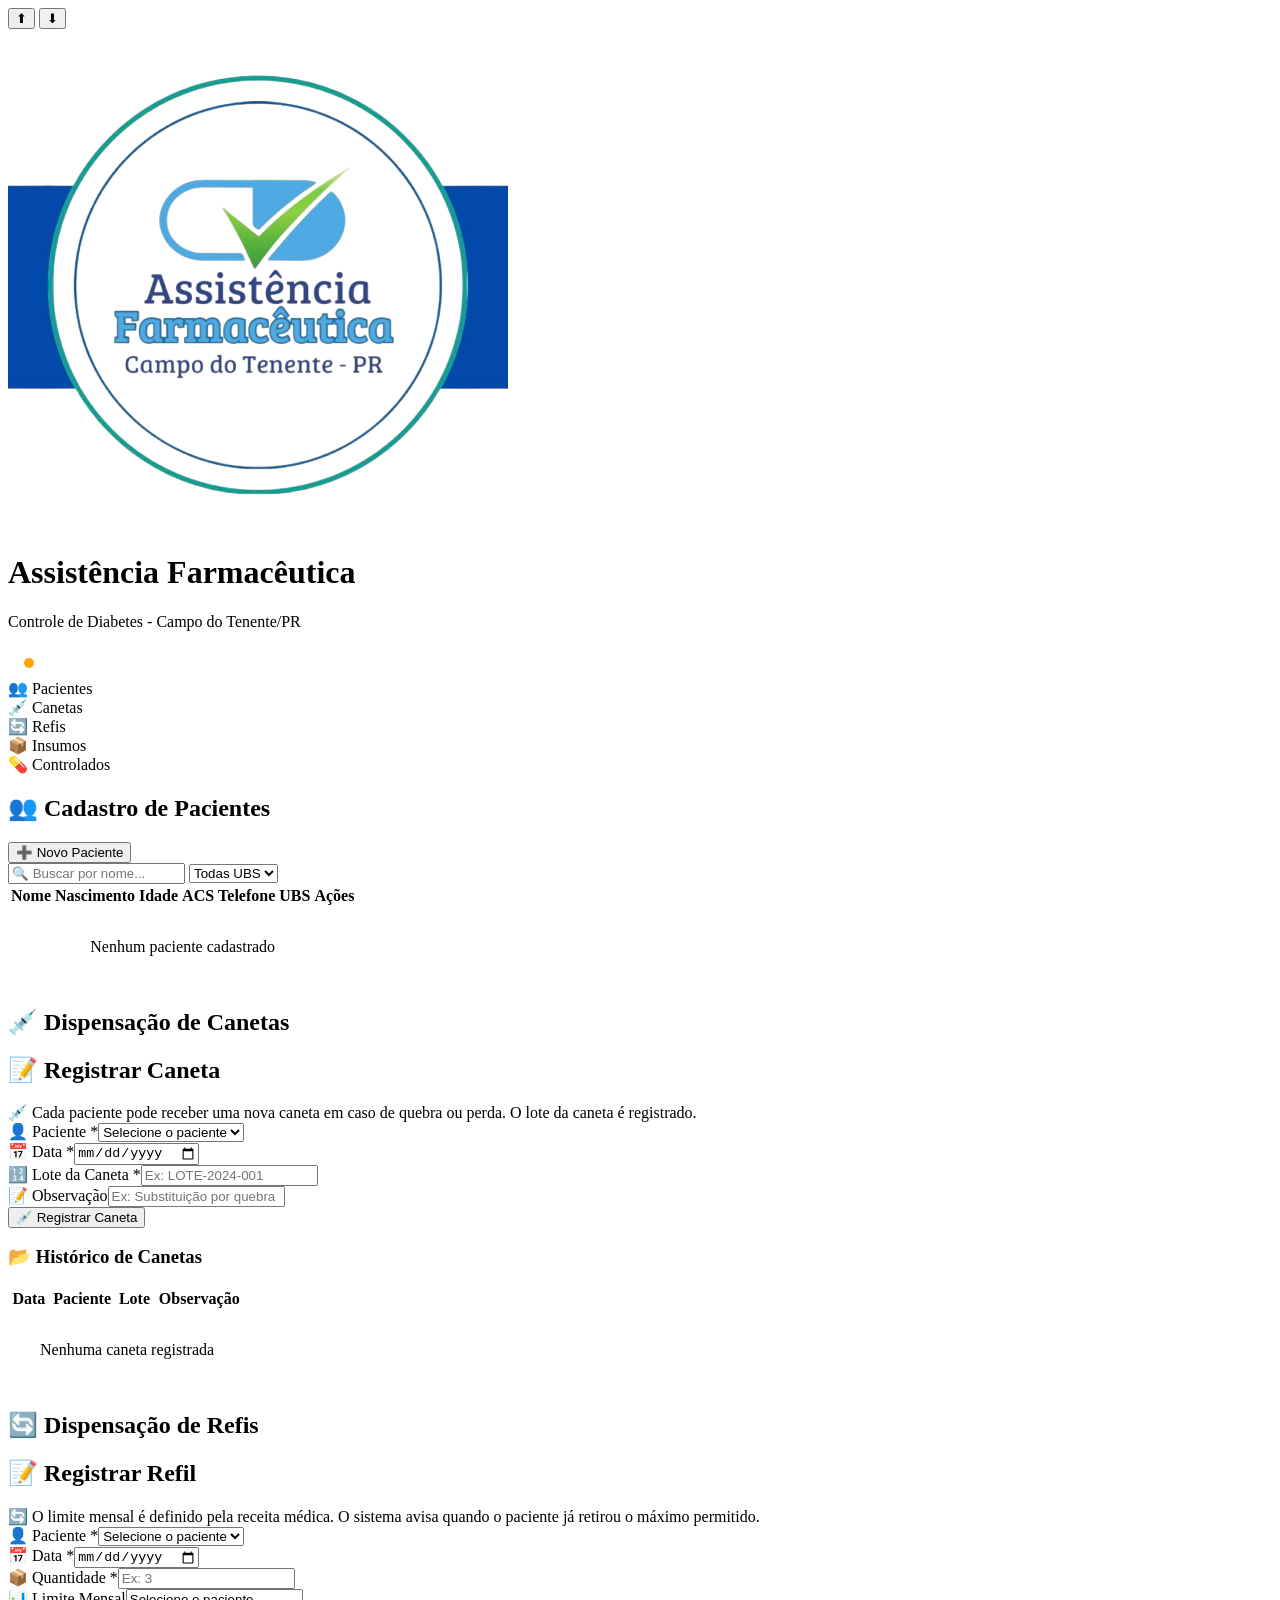
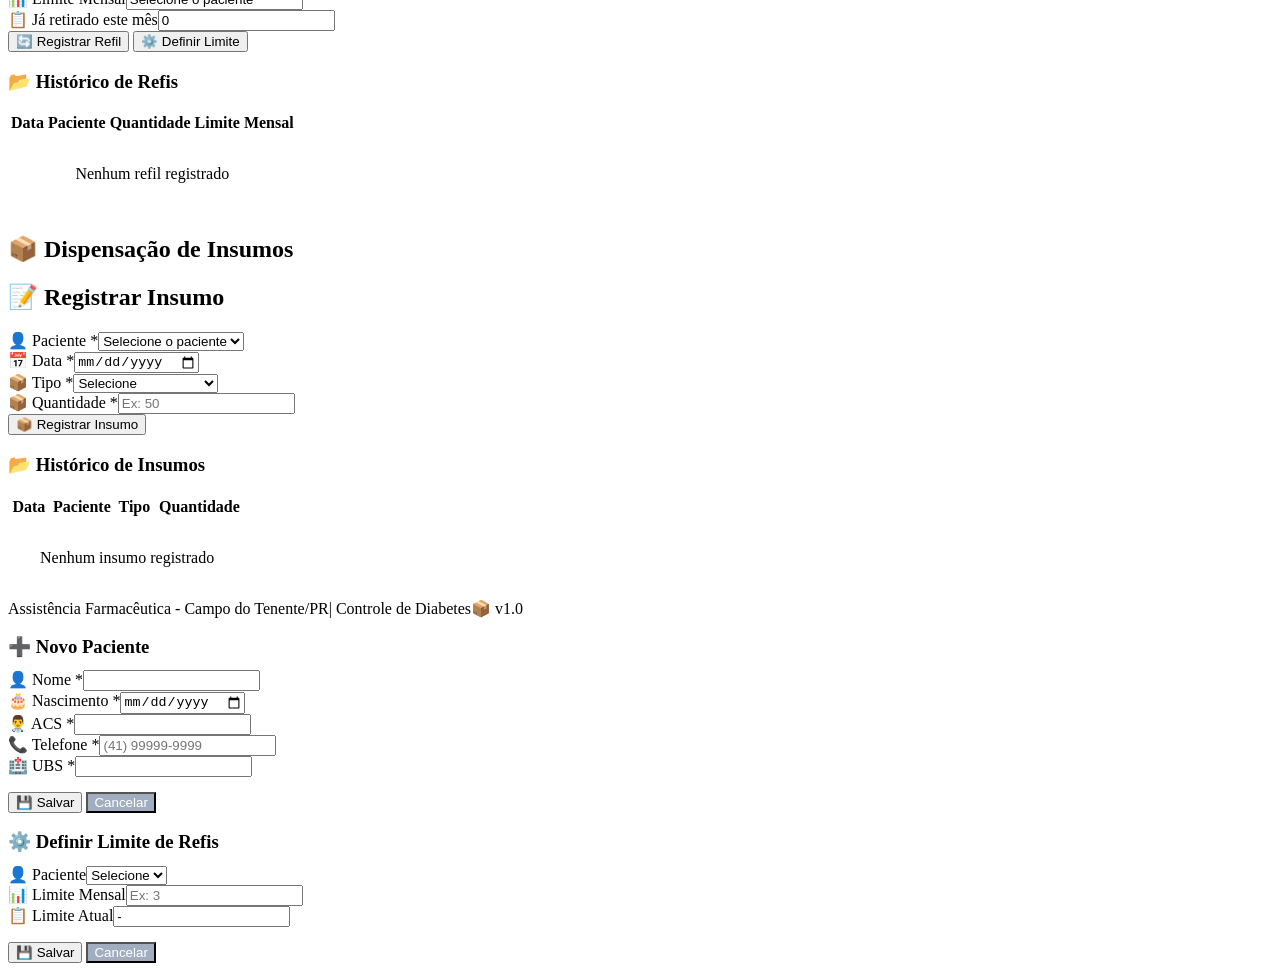
==== diabetes.html @ d5c99b8d "Add diabetes management HTML structure" ====
<!DOCTYPE html>
<html lang="pt-BR">
<head>
    <meta charset="UTF-8">
    <meta name="viewport" content="width=device-width, initial-scale=1.0">
    <title>Diabetes - Assistência Farmacêutica</title>
    <link rel="stylesheet" href="diabetes-styles.css">
</head>
<body>
    <div class="status-registro" id="statusFlutuante"></div>
    
    <div class="botoes-navegacao">
        <button class="btn-navegacao btn-topo" onclick="irParaTopo()" title="Voltar ao topo">⬆</button>
        <button class="btn-navegacao btn-base" onclick="irParaBase()" title="Ir para o final">⬇</button>
    </div>

    <div class="container">
        <!-- HEADER -->
        <div class="header">
            <div class="header-logo">
                <img src="logo.png" alt="Logo" class="logo-img">
                <div class="header-info">
                    <h1>Assistência Farmacêutica</h1>
                    <p class="subtitle">Controle de Diabetes - Campo do Tenente/PR</p>
                </div>
            </div>
            <div style="display:flex;align-items:center;gap:8px;background:rgba(255,255,255,0.08);padding:8px 16px;border-radius:50px;font-size:0.85em;color:white;">
                <div id="statusDot" style="width:10px;height:10px;border-radius:50%;background:#ffa500;"></div>
                <span id="statusText">Pronto</span>
            </div>
        </div>
        
        <!-- NAVEGAÇÃO -->
        <div class="nav-tabs">
            <div class="nav-tab active" onclick="trocarModulo('pacientes')">👥 Pacientes</div>
            <div class="nav-tab" onclick="trocarModulo('canetas')">💉 Canetas</div>
            <div class="nav-tab" onclick="trocarModulo('refis')">🔄 Refis</div>
            <div class="nav-tab" onclick="trocarModulo('insumos')">📦 Insumos</div>
            <div class="nav-tab" onclick="window.open('index.html','_self')" title="Voltar para Controlados">💊 Controlados</div>
        </div>
        
        <div class="content">
            <!-- MÓDULO PACIENTES -->
            <div class="modulo active" id="modulo-pacientes">
                <div class="dashboard-header">
                    <h2>👥 Cadastro de Pacientes</h2>
                    <button class="btn btn-primary" onclick="abrirCadastroPaciente()">➕ Novo Paciente</button>
                </div>
                <div class="filter-bar">
                    <input type="text" id="filtroPacienteNome" placeholder="🔍 Buscar por nome..." onkeyup="aplicarFiltrosPacientes()">
                    <select id="filtroPacienteUBS" onchange="aplicarFiltrosPacientes()">
                        <option value="todas">Todas UBS</option>
                    </select>
                    <span id="pacientesCount" style="margin-left:auto;font-weight:500;color:var(--texto-claro);"></span>
                </div>
                <div class="table-wrapper">
                    <table>
                        <thead><tr><th>Nome</th><th>Nascimento</th><th>Idade</th><th>ACS</th><th>Telefone</th><th>UBS</th><th>Ações</th></tr></thead>
                        <tbody id="tabelaPacientes"><tr><td colspan="7" style="text-align:center;padding:30px;">Nenhum paciente cadastrado</td></tr></tbody>
                    </table>
                </div>
            </div>
            
            <!-- MÓDULO CANETAS -->
            <div class="modulo" id="modulo-canetas">
                <div class="dashboard-header"><h2>💉 Dispensação de Canetas</h2></div>
                <div class="form-section">
                    <h2>📝 Registrar Caneta</h2>
                    <div class="info-box">💉 Cada paciente pode receber uma nova caneta em caso de quebra ou perda. O lote da caneta é registrado.</div>
                    <div class="form-grid">
                        <div class="form-group"><label>👤 Paciente *</label><select id="canetaPaciente" required><option value="">Selecione o paciente</option></select></div>
                        <div class="form-group"><label>📅 Data *</label><input type="date" id="canetaData" required></div>
                        <div class="form-group"><label>🔢 Lote da Caneta *</label><input type="text" id="canetaLote" placeholder="Ex: LOTE-2024-001" required></div>
                        <div class="form-group"><label>📝 Observação</label><input type="text" id="canetaObs" placeholder="Ex: Substituição por quebra"></div>
                    </div>
                    <div class="btn-group">
                        <button class="btn btn-primary" onclick="registrarCaneta()">💉 Registrar Caneta</button>
                    </div>
                </div>
                <h3 class="section-title">📂 Histórico de Canetas</h3>
                <div class="table-wrapper">
                    <table>
                        <thead><tr><th>Data</th><th>Paciente</th><th>Lote</th><th>Observação</th></tr></thead>
                        <tbody id="tabelaCanetas"><tr><td colspan="4" style="text-align:center;padding:30px;">Nenhuma caneta registrada</td></tr></tbody>
                    </table>
                </div>
            </div>
            
            <!-- MÓDULO REFIS -->
            <div class="modulo" id="modulo-refis">
                <div class="dashboard-header"><h2>🔄 Dispensação de Refis</h2></div>
                <div class="form-section">
                    <h2>📝 Registrar Refil</h2>
                    <div class="info-box">🔄 O limite mensal é definido pela receita médica. O sistema avisa quando o paciente já retirou o máximo permitido.</div>
                    <div class="form-grid">
                        <div class="form-group"><label>👤 Paciente *</label><select id="refilPaciente" required onchange="atualizarLimiteRefil()"><option value="">Selecione o paciente</option></select></div>
                        <div class="form-group"><label>📅 Data *</label><input type="date" id="refilData" required></div>
                        <div class="form-group"><label>📦 Quantidade *</label><input type="number" id="refilQuantidade" min="1" placeholder="Ex: 3" required></div>
                        <div class="form-group"><label>📊 Limite Mensal</label><input type="text" id="refilLimite" readonly value="Selecione o paciente"></div>
                        <div class="form-group"><label>📋 Já retirado este mês</label><input type="text" id="refilRetirado" readonly value="0"></div>
                    </div>
                    <div class="btn-group">
                        <button class="btn btn-primary" onclick="registrarRefil()">🔄 Registrar Refil</button>
                        <button class="btn btn-info" onclick="abrirLimiteRefil()">⚙️ Definir Limite</button>
                    </div>
                </div>
                <h3 class="section-title">📂 Histórico de Refis</h3>
                <div class="table-wrapper">
                    <table>
                        <thead><tr><th>Data</th><th>Paciente</th><th>Quantidade</th><th>Limite Mensal</th></tr></thead>
                        <tbody id="tabelaRefis"><tr><td colspan="4" style="text-align:center;padding:30px;">Nenhum refil registrado</td></tr></tbody>
                    </table>
                </div>
            </div>
            
            <!-- MÓDULO INSUMOS -->
            <div class="modulo" id="modulo-insumos">
                <div class="dashboard-header"><h2>📦 Dispensação de Insumos</h2></div>
                <div class="form-section">
                    <h2>📝 Registrar Insumo</h2>
                    <div class="form-grid">
                        <div class="form-group"><label>👤 Paciente *</label><select id="insumoPaciente" required><option value="">Selecione o paciente</option></select></div>
                        <div class="form-group"><label>📅 Data *</label><input type="date" id="insumoData" required></div>
                        <div class="form-group"><label>📦 Tipo *</label><select id="insumoTipo" required>
                            <option value="">Selecione</option>
                            <option value="Tiras para teste">Tiras para teste</option>
                            <option value="Glicosímetro">Glicosímetro</option>
                            <option value="Lancetas">Lancetas</option>
                            <option value="Agulhas para caneta">Agulhas para caneta</option>
                        </select></div>
                        <div class="form-group"><label>📦 Quantidade *</label><input type="number" id="insumoQuantidade" min="1" placeholder="Ex: 50" required></div>
                    </div>
                    <div class="btn-group">
                        <button class="btn btn-primary" onclick="registrarInsumo()">📦 Registrar Insumo</button>
                    </div>
                </div>
                <h3 class="section-title">📂 Histórico de Insumos</h3>
                <div class="table-wrapper">
                    <table>
                        <thead><tr><th>Data</th><th>Paciente</th><th>Tipo</th><th>Quantidade</th></tr></thead>
                        <tbody id="tabelaInsumos"><tr><td colspan="4" style="text-align:center;padding:30px;">Nenhum insumo registrado</td></tr></tbody>
                    </table>
                </div>
            </div>
        </div>
        
        <div class="footer">
            <span>Assistência Farmacêutica - Campo do Tenente/PR</span><span>|</span>
            <span>Controle de Diabetes</span><span class="footer-version">📦 v1.0</span>
        </div>
    </div>
    
    <!-- MODAIS -->
    <div id="modalCadastroPaciente" class="modal">
        <div class="modal-content" style="max-width:500px;">
            <h3 style="margin-bottom:12px;">➕ Novo Paciente</h3>
            <div class="form-grid">
                <div class="form-group"><label>👤 Nome *</label><input type="text" id="cadNome" required></div>
                <div class="form-group"><label>🎂 Nascimento *</label><input type="date" id="cadNascimento" required></div>
                <div class="form-group"><label>👨‍⚕️ ACS *</label><input type="text" id="cadACS" required></div>
                <div class="form-group"><label>📞 Telefone *</label><input type="text" id="cadTelefone" placeholder="(41) 99999-9999" required></div>
                <div class="form-group"><label>🏥 UBS *</label><input type="text" id="cadUBS" required></div>
            </div>
            <div class="btn-group" style="margin-top:15px;">
                <button class="btn btn-primary" onclick="salvarPaciente()">💾 Salvar</button>
                <button class="btn" onclick="fecharModal('modalCadastroPaciente')" style="background:#a0aec0;color:white;">Cancelar</button>
            </div>
        </div>
    </div>
    
    <div id="modalLimiteRefil" class="modal">
        <div class="modal-content" style="max-width:400px;">
            <h3 style="margin-bottom:12px;">⚙️ Definir Limite de Refis</h3>
            <div class="form-grid">
                <div class="form-group"><label>👤 Paciente</label><select id="limitePaciente" onchange="carregarLimiteAtual()"><option value="">Selecione</option></select></div>
                <div class="form-group"><label>📊 Limite Mensal</label><input type="number" id="limiteValor" min="1" placeholder="Ex: 3"></div>
                <div class="form-group"><label>📋 Limite Atual</label><input type="text" id="limiteAtual" readonly value="-"></div>
            </div>
            <div class="btn-group" style="margin-top:15px;">
                <button class="btn btn-primary" onclick="salvarLimiteRefil()">💾 Salvar</button>
                <button class="btn" onclick="fecharModal('modalLimiteRefil')" style="background:#a0aec0;color:white;">Cancelar</button>
            </div>
        </div>
    </div>

    <script src="diabetes-scripts.js"></script>
</body>
</html>
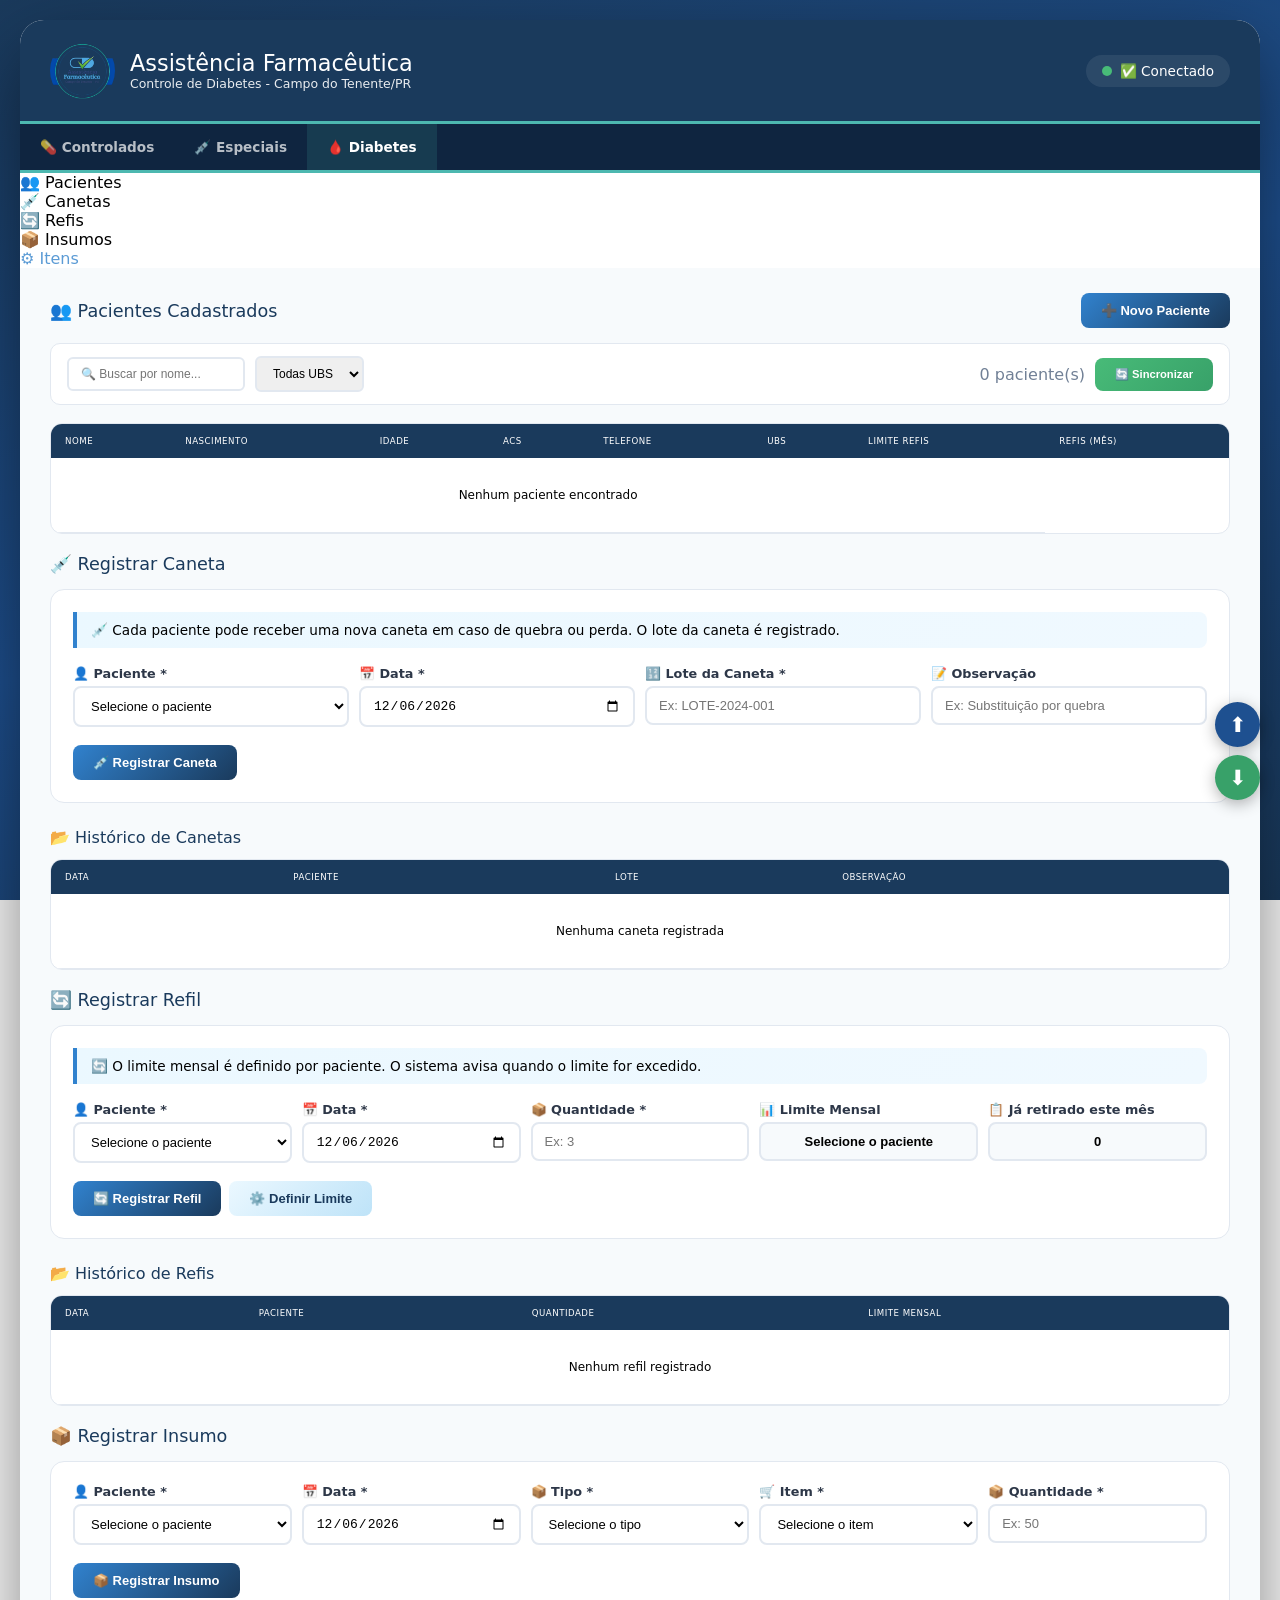
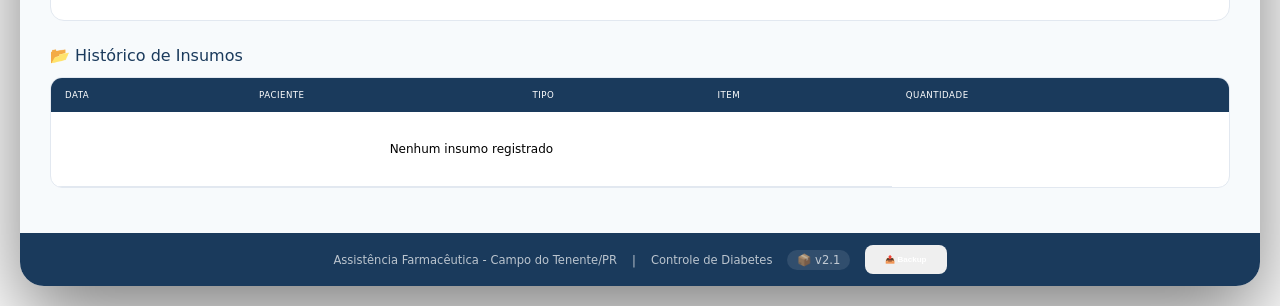
==== commit 5eccc58f: "Update diabetes.html for improved navigation and content" ====
--- a/diabetes.html
+++ b/diabetes.html
@@ -8,7 +8,7 @@
 </head>
 <body>
     <div class="status-registro" id="statusFlutuante"></div>
-    
+
     <div class="botoes-navegacao">
         <button class="btn-navegacao btn-topo" onclick="irParaTopo()" title="Voltar ao topo">⬆</button>
         <button class="btn-navegacao btn-base" onclick="irParaBase()" title="Ir para o final">⬇</button>
@@ -29,21 +29,28 @@
                 <span id="statusText">Pronto</span>
             </div>
         </div>
-        
-        <!-- NAVEGAÇÃO -->
+
+        <!-- MENU PRINCIPAL (links para outras partes do sistema) -->
         <div class="nav-tabs">
-            <div class="nav-tab active" onclick="trocarModulo('pacientes')">👥 Pacientes</div>
-            <div class="nav-tab" onclick="trocarModulo('canetas')">💉 Canetas</div>
-            <div class="nav-tab" onclick="trocarModulo('refis')">🔄 Refis</div>
-            <div class="nav-tab" onclick="trocarModulo('insumos')">📦 Insumos</div>
-            <div class="nav-tab" onclick="window.open('index.html','_self')" title="Voltar para Controlados">💊 Controlados</div>
-        </div>
-        
+            <div class="nav-tab" onclick="window.open('index.html','_self')">💊 Controlados</div>
+            <div class="nav-tab" onclick="window.open('index.html?modulo=especiais','_self')">💉 Especiais</div>
+            <div class="nav-tab active" onclick="window.location.reload()">🩸 Diabetes</div>
+        </div>
+
+        <!-- SUB-ABAS INTERNAS -->
+        <div class="sub-tabs">
+            <div class="sub-tab active" onclick="trocarSubAba('pacientes')">👥 Pacientes</div>
+            <div class="sub-tab" onclick="trocarSubAba('canetas')">💉 Canetas</div>
+            <div class="sub-tab" onclick="trocarSubAba('refis')">🔄 Refis</div>
+            <div class="sub-tab" onclick="trocarSubAba('insumos')">📦 Insumos</div>
+            <div class="sub-tab" onclick="abrirConfigItens()" style="margin-left:auto;color:var(--azul-claro);">⚙️ Itens</div>
+        </div>
+
         <div class="content">
-            <!-- MÓDULO PACIENTES -->
-            <div class="modulo active" id="modulo-pacientes">
+            <!-- PAINEL PACIENTES -->
+            <div class="sub-panel active" id="sub-pacientes">
                 <div class="dashboard-header">
-                    <h2>👥 Cadastro de Pacientes</h2>
+                    <h2>👥 Pacientes Cadastrados</h2>
                     <button class="btn btn-primary" onclick="abrirCadastroPaciente()">➕ Novo Paciente</button>
                 </div>
                 <div class="filter-bar">
@@ -52,23 +59,40 @@
                         <option value="todas">Todas UBS</option>
                     </select>
                     <span id="pacientesCount" style="margin-left:auto;font-weight:500;color:var(--texto-claro);"></span>
-                </div>
-                <div class="table-wrapper">
-                    <table>
-                        <thead><tr><th>Nome</th><th>Nascimento</th><th>Idade</th><th>ACS</th><th>Telefone</th><th>UBS</th><th>Ações</th></tr></thead>
-                        <tbody id="tabelaPacientes"><tr><td colspan="7" style="text-align:center;padding:30px;">Nenhum paciente cadastrado</td></tr></tbody>
-                    </table>
-                </div>
-            </div>
-            
-            <!-- MÓDULO CANETAS -->
-            <div class="modulo" id="modulo-canetas">
-                <div class="dashboard-header"><h2>💉 Dispensação de Canetas</h2></div>
+                    <button class="btn btn-sm btn-success" onclick="sincronizarTudo()" style="font-size:0.7em;">🔄 Sincronizar</button>
+                </div>
+                <div class="table-wrapper">
+                    <table>
+                        <thead>
+                            <tr>
+                                <th>Nome</th>
+                                <th>Nascimento</th>
+                                <th>Idade</th>
+                                <th>ACS</th>
+                                <th>Telefone</th>
+                                <th>UBS</th>
+                                <th>Limite Refis</th>
+                                <th>Refis (mês)</th>
+                            </tr>
+                        </thead>
+                        <tbody id="tabelaPacientes">
+                            <tr><td colspan="8" style="text-align:center;padding:30px;">Nenhum paciente cadastrado</td></tr>
+                        </tbody>
+                    </table>
+                </div>
+            </div>
+
+            <!-- PAINEL CANETAS -->
+            <div class="sub-panel" id="sub-canetas">
+                <div class="dashboard-header"><h2>💉 Registrar Caneta</h2></div>
                 <div class="form-section">
-                    <h2>📝 Registrar Caneta</h2>
                     <div class="info-box">💉 Cada paciente pode receber uma nova caneta em caso de quebra ou perda. O lote da caneta é registrado.</div>
                     <div class="form-grid">
-                        <div class="form-group"><label>👤 Paciente *</label><select id="canetaPaciente" required><option value="">Selecione o paciente</option></select></div>
+                        <div class="form-group"><label>👤 Paciente *</label>
+                            <select id="canetaPaciente" required>
+                                <option value="">Selecione o paciente</option>
+                            </select>
+                        </div>
                         <div class="form-group"><label>📅 Data *</label><input type="date" id="canetaData" required></div>
                         <div class="form-group"><label>🔢 Lote da Caneta *</label><input type="text" id="canetaLote" placeholder="Ex: LOTE-2024-001" required></div>
                         <div class="form-group"><label>📝 Observação</label><input type="text" id="canetaObs" placeholder="Ex: Substituição por quebra"></div>
@@ -85,15 +109,18 @@
                     </table>
                 </div>
             </div>
-            
-            <!-- MÓDULO REFIS -->
-            <div class="modulo" id="modulo-refis">
-                <div class="dashboard-header"><h2>🔄 Dispensação de Refis</h2></div>
+
+            <!-- PAINEL REFIS -->
+            <div class="sub-panel" id="sub-refis">
+                <div class="dashboard-header"><h2>🔄 Registrar Refil</h2></div>
                 <div class="form-section">
-                    <h2>📝 Registrar Refil</h2>
-                    <div class="info-box">🔄 O limite mensal é definido pela receita médica. O sistema avisa quando o paciente já retirou o máximo permitido.</div>
+                    <div class="info-box">🔄 O limite mensal é definido por paciente. O sistema avisa quando o limite for excedido.</div>
                     <div class="form-grid">
-                        <div class="form-group"><label>👤 Paciente *</label><select id="refilPaciente" required onchange="atualizarLimiteRefil()"><option value="">Selecione o paciente</option></select></div>
+                        <div class="form-group"><label>👤 Paciente *</label>
+                            <select id="refilPaciente" required onchange="atualizarLimiteRefil()">
+                                <option value="">Selecione o paciente</option>
+                            </select>
+                        </div>
                         <div class="form-group"><label>📅 Data *</label><input type="date" id="refilData" required></div>
                         <div class="form-group"><label>📦 Quantidade *</label><input type="number" id="refilQuantidade" min="1" placeholder="Ex: 3" required></div>
                         <div class="form-group"><label>📊 Limite Mensal</label><input type="text" id="refilLimite" readonly value="Selecione o paciente"></div>
@@ -112,22 +139,28 @@
                     </table>
                 </div>
             </div>
-            
-            <!-- MÓDULO INSUMOS -->
-            <div class="modulo" id="modulo-insumos">
-                <div class="dashboard-header"><h2>📦 Dispensação de Insumos</h2></div>
+
+            <!-- PAINEL INSUMOS -->
+            <div class="sub-panel" id="sub-insumos">
+                <div class="dashboard-header"><h2>📦 Registrar Insumo</h2></div>
                 <div class="form-section">
-                    <h2>📝 Registrar Insumo</h2>
                     <div class="form-grid">
-                        <div class="form-group"><label>👤 Paciente *</label><select id="insumoPaciente" required><option value="">Selecione o paciente</option></select></div>
+                        <div class="form-group"><label>👤 Paciente *</label>
+                            <select id="insumoPaciente" required>
+                                <option value="">Selecione o paciente</option>
+                            </select>
+                        </div>
                         <div class="form-group"><label>📅 Data *</label><input type="date" id="insumoData" required></div>
-                        <div class="form-group"><label>📦 Tipo *</label><select id="insumoTipo" required>
-                            <option value="">Selecione</option>
-                            <option value="Tiras para teste">Tiras para teste</option>
-                            <option value="Glicosímetro">Glicosímetro</option>
-                            <option value="Lancetas">Lancetas</option>
-                            <option value="Agulhas para caneta">Agulhas para caneta</option>
-                        </select></div>
+                        <div class="form-group"><label>📦 Tipo *</label>
+                            <select id="insumoTipo" required onchange="atualizarItensInsumo()">
+                                <option value="">Selecione o tipo</option>
+                            </select>
+                        </div>
+                        <div class="form-group"><label>🛒 Item *</label>
+                            <select id="insumoItem" required>
+                                <option value="">Selecione o item</option>
+                            </select>
+                        </div>
                         <div class="form-group"><label>📦 Quantidade *</label><input type="number" id="insumoQuantidade" min="1" placeholder="Ex: 50" required></div>
                     </div>
                     <div class="btn-group">
@@ -137,19 +170,20 @@
                 <h3 class="section-title">📂 Histórico de Insumos</h3>
                 <div class="table-wrapper">
                     <table>
-                        <thead><tr><th>Data</th><th>Paciente</th><th>Tipo</th><th>Quantidade</th></tr></thead>
-                        <tbody id="tabelaInsumos"><tr><td colspan="4" style="text-align:center;padding:30px;">Nenhum insumo registrado</td></tr></tbody>
-                    </table>
-                </div>
-            </div>
-        </div>
-        
+                        <thead><tr><th>Data</th><th>Paciente</th><th>Tipo</th><th>Item</th><th>Quantidade</th></tr></thead>
+                        <tbody id="tabelaInsumos"><tr><td colspan="5" style="text-align:center;padding:30px;">Nenhum insumo registrado</td></tr></tbody>
+                    </table>
+                </div>
+            </div>
+        </div>
+
         <div class="footer">
             <span>Assistência Farmacêutica - Campo do Tenente/PR</span><span>|</span>
-            <span>Controle de Diabetes</span><span class="footer-version">📦 v1.0</span>
-        </div>
-    </div>
-    
+            <span>Controle de Diabetes</span><span class="footer-version">📦 v2.1</span>
+            <button class="btn btn-sm btn-outline" onclick="exportarBackupDrive()" style="color:white;border-color:rgba(255,255,255,0.4);font-size:0.7em;">📤 Backup</button>
+        </div>
+    </div>
+
     <!-- MODAIS -->
     <div id="modalCadastroPaciente" class="modal">
         <div class="modal-content" style="max-width:500px;">
@@ -167,12 +201,16 @@
             </div>
         </div>
     </div>
-    
+
     <div id="modalLimiteRefil" class="modal">
         <div class="modal-content" style="max-width:400px;">
             <h3 style="margin-bottom:12px;">⚙️ Definir Limite de Refis</h3>
             <div class="form-grid">
-                <div class="form-group"><label>👤 Paciente</label><select id="limitePaciente" onchange="carregarLimiteAtual()"><option value="">Selecione</option></select></div>
+                <div class="form-group"><label>👤 Paciente</label>
+                    <select id="limitePaciente" onchange="carregarLimiteAtual()">
+                        <option value="">Selecione</option>
+                    </select>
+                </div>
                 <div class="form-group"><label>📊 Limite Mensal</label><input type="number" id="limiteValor" min="1" placeholder="Ex: 3"></div>
                 <div class="form-group"><label>📋 Limite Atual</label><input type="text" id="limiteAtual" readonly value="-"></div>
             </div>
@@ -183,6 +221,28 @@
         </div>
     </div>
 
+    <div id="modalConfigItens" class="modal">
+        <div class="modal-content">
+            <h3 style="margin-bottom:12px;">⚙️ Configurar Itens de Diabetes</h3>
+            <div class="config-section">
+                <h4>💉 Canetas</h4>
+                <textarea id="cfgCanetas" rows="4" style="width:100%;padding:8px;border:2px solid #e2e8f0;border-radius:8px;font-size:12px;"></textarea>
+            </div>
+            <div class="config-section">
+                <h4>🔄 Refis</h4>
+                <textarea id="cfgRefis" rows="4" style="width:100%;padding:8px;border:2px solid #e2e8f0;border-radius:8px;font-size:12px;"></textarea>
+            </div>
+            <div class="config-section">
+                <h4>📦 Insumos</h4>
+                <textarea id="cfgInsumos" rows="4" style="width:100%;padding:8px;border:2px solid #e2e8f0;border-radius:8px;font-size:12px;"></textarea>
+            </div>
+            <div class="btn-group" style="margin-top:15px;">
+                <button class="btn btn-primary" onclick="salvarConfigItens()">💾 Salvar</button>
+                <button class="btn" onclick="fecharModal('modalConfigItens')" style="background:#a0aec0;color:white;">Fechar</button>
+            </div>
+        </div>
+    </div>
+
     <script src="diabetes-scripts.js"></script>
 </body>
 </html>
--- a/diabetes-styles.css
+++ b/diabetes-styles.css
@@ -0,0 +1,236 @@
+/*
+ * Arquivo: diabetes-styles.css
+ * Sistema: Controle de Diabetes - Assistência Farmacêutica
+ */
+
+:root {
+    --azul-escuro: #1a3a5c;
+    --azul-medio: #1e5090;
+    --azul-claro: #5b9bd5;
+    --azul-bebe: #b8d4f0;
+    --verde-agua: #4db8b0;
+    --verde-vibrante: #38a169;
+    --verde-suave: #48bb78;
+    --verde-claro: #c6f6d5;
+    --amarelo-alerta: #ecc94b;
+    --amarelo-claro: #fefcbf;
+    --roxo: #6b46c1;
+    --roxo-claro: #e9d8fd;
+    --branco: #ffffff;
+    --cinza-claro: #f7fafc;
+    --cinza-medio: #e2e8f0;
+    --texto: #2d3748;
+    --texto-claro: #718096;
+    --danger: #e53e3e;
+    --danger-claro: #fed7d7;
+    --warning: #ed8936;
+    --warning-claro: #feebc8;
+    --diabetes-azul: #3182ce;
+    --diabetes-azul-claro: #bee3f8;
+}
+
+* { margin: 0; padding: 0; box-sizing: border-box; }
+
+body { 
+    font-family: 'Segoe UI', system-ui, -apple-system, sans-serif; 
+    background: linear-gradient(160deg, #1a3a5c 0%, #1e5090 50%, #1a3a5c 100%);
+    background-attachment: fixed;
+    min-height: 100vh; 
+    padding: 20px;
+}
+
+.container { 
+    max-width: 1600px; 
+    margin: 0 auto; 
+    background: var(--branco); 
+    border-radius: 24px; 
+    box-shadow: 0 30px 80px rgba(0,0,0,0.5); 
+    overflow: hidden; 
+}
+
+/* HEADER */
+.header { 
+    background: var(--azul-escuro);
+    color: white; 
+    padding: 18px 30px; 
+    display: flex;
+    justify-content: space-between;
+    align-items: center;
+    flex-wrap: wrap;
+    gap: 15px;
+    border-bottom: 3px solid var(--verde-agua);
+}
+.header-logo { display: flex; align-items: center; gap: 15px; }
+.logo-img { width: 65px; height: 65px; border-radius: 50%; object-fit: contain; flex-shrink: 0; }
+.header-info h1 { font-size: 1.4em; font-weight: 400; }
+.header-info .subtitle { font-size: 0.78em; opacity: 0.9; }
+
+/* NAVEGAÇÃO */
+.nav-tabs { 
+    display: flex; 
+    background: #0f2540; 
+    gap: 0; 
+    border-bottom: 3px solid var(--verde-agua); 
+    overflow-x: auto;
+}
+.nav-tab { 
+    padding: 15px 20px; 
+    color: rgba(255,255,255,0.7); 
+    cursor: pointer; 
+    font-weight: 600; 
+    font-size: 0.85em; 
+    transition: all 0.3s; 
+    border-bottom: 3px solid transparent; 
+    margin-bottom: -3px; 
+    display: flex; 
+    align-items: center; 
+    gap: 6px;
+    white-space: nowrap;
+}
+.nav-tab:hover { color: white; background: rgba(255,255,255,0.05); }
+.nav-tab.active { color: white; border-bottom-color: var(--verde-agua); background: rgba(77,184,176,0.15); }
+
+/* CONTEÚDO */
+.content { padding: 25px 30px; background: var(--cinza-claro); min-height: 500px; }
+.modulo { display: none; }
+.modulo.active { display: block; }
+
+/* STATUS */
+.status-registro { 
+    position: fixed; top: 20px; left: 50%; transform: translateX(-50%);
+    z-index: 9999; padding: 16px 28px; border-radius: 14px;
+    font-weight: 600; font-size: 0.95em;
+    box-shadow: 0 10px 40px rgba(0,0,0,0.3);
+    display: none; max-width: 500px; text-align: center; white-space: pre-line;
+    animation: statusIn 0.4s ease;
+}
+@keyframes statusIn { from { transform: translateX(-50%) translateY(-30px); opacity: 0; } to { transform: translateX(-50%) translateY(0); opacity: 1; } }
+.status-sucesso { background: #f0fff4; color: #22543d; border: 2px solid var(--verde-vibrante); }
+.status-alerta { background: var(--warning-claro); color: #7c2d12; border: 2px solid var(--warning); }
+.status-erro { background: var(--danger-claro); color: #742a2a; border: 2px solid var(--danger); }
+.status-info { background: #ebf8ff; color: #2a4365; border: 2px solid #4299e1; }
+
+/* DASHBOARD */
+.dashboard-header { 
+    display: flex; justify-content: space-between; align-items: center; 
+    flex-wrap: wrap; gap: 15px; margin-bottom: 15px; 
+}
+.dashboard-header h2 { color: var(--azul-escuro); font-weight: 500; font-size: 1.1em; }
+
+/* FORMULÁRIOS */
+.form-section { 
+    background: var(--branco); padding: 22px; border-radius: 14px; 
+    margin-bottom: 22px; border: 1px solid var(--cinza-medio); 
+}
+.form-section h2 { margin-bottom: 18px; color: var(--azul-escuro); font-weight: 500; font-size: 1.1em; }
+.info-box { 
+    background: linear-gradient(135deg, #ebf8ff, #f0f9ff); 
+    border-left: 4px solid var(--diabetes-azul); 
+    padding: 10px 14px; border-radius: 0 8px 8px 0; 
+    margin-bottom: 18px; font-size: 0.85em; 
+}
+.form-grid { 
+    display: grid; grid-template-columns: repeat(auto-fit, minmax(180px, 1fr)); 
+    gap: 10px; margin-bottom: 18px; 
+}
+.form-group { display: flex; flex-direction: column; }
+.form-group label { font-weight: 600; font-size: 0.8em; margin-bottom: 5px; color: var(--texto); }
+.form-group input, .form-group select { 
+    width: 100%; padding: 10px 12px; border: 2px solid var(--cinza-medio); 
+    border-radius: 8px; font-size: 13px; background: var(--branco); 
+}
+.form-group input:focus, .form-group select:focus { outline: none; border-color: var(--diabetes-azul); }
+.form-group input[readonly] { background: var(--cinza-claro); font-weight: bold; text-align: center; }
+
+/* BOTÕES */
+.btn { 
+    padding: 10px 20px; border: none; border-radius: 8px; font-size: 13px; 
+    font-weight: 600; cursor: pointer; transition: all 0.2s; 
+    display: inline-flex; align-items: center; gap: 6px; 
+}
+.btn-primary { background: linear-gradient(135deg, var(--diabetes-azul), var(--azul-escuro)); color: white; }
+.btn-primary:hover { transform: translateY(-1px); }
+.btn-success { background: linear-gradient(135deg, var(--verde-suave), var(--verde-vibrante)); color: white; }
+.btn-info { background: linear-gradient(135deg, #ebf8ff, var(--diabetes-azul-claro)); color: var(--azul-escuro); }
+.btn-group { display: flex; gap: 8px; flex-wrap: wrap; }
+
+/* TABELAS */
+.table-wrapper { 
+    overflow-x: auto; border-radius: 12px; border: 1px solid var(--cinza-medio); 
+    background: var(--branco); margin-bottom: 20px; 
+}
+table { width: 100%; border-collapse: collapse; font-size: 12px; }
+th { 
+    background: var(--azul-escuro); color: white; padding: 12px 14px; 
+    text-align: left; font-weight: 500; text-transform: uppercase; 
+    letter-spacing: 0.5px; font-size: 0.72em; 
+}
+td { padding: 10px 14px; border-bottom: 1px solid var(--cinza-medio); }
+tbody tr:hover { background: #f7fafc; }
+
+/* FILTROS */
+.filter-bar { 
+    display: flex; gap: 10px; margin-bottom: 18px; align-items: center; 
+    flex-wrap: wrap; background: var(--branco); padding: 12px 16px; 
+    border-radius: 10px; border: 1px solid var(--cinza-medio); 
+}
+.filter-bar input, .filter-bar select { 
+    padding: 8px 12px; border: 2px solid var(--cinza-medio); 
+    border-radius: 6px; font-size: 12px; 
+}
+
+/* MODAL */
+.modal { 
+    display: none; position: fixed; top: 0; left: 0; width: 100%; height: 100%; 
+    background: rgba(0,0,0,0.6); z-index: 1000; justify-content: center; align-items: center; 
+}
+.modal.active { display: flex; }
+.modal-content { 
+    background: var(--branco); border-radius: 16px; padding: 25px; 
+    max-width: 500px; width: 90%; max-height: 80vh; overflow-y: auto; 
+    box-shadow: 0 25px 70px rgba(0,0,0,0.4); 
+}
+
+/* BOTÕES DE NAVEGAÇÃO */
+.botoes-navegacao { 
+    position: fixed; bottom: 100px; right: 20px; z-index: 999; 
+    display: flex; flex-direction: column; gap: 8px; 
+}
+.btn-navegacao { 
+    width: 45px; height: 45px; border-radius: 50%; border: none; 
+    background: var(--azul-medio); color: white; font-size: 1.3em; 
+    cursor: pointer; box-shadow: 0 4px 15px rgba(0,0,0,0.3); 
+    transition: all 0.3s; display: flex; align-items: center; justify-content: center; 
+    opacity: 0; transform: translateY(20px); pointer-events: none; 
+}
+.btn-navegacao.visivel { opacity: 1; transform: translateY(0); pointer-events: auto; }
+.btn-navegacao:hover { background: var(--azul-escuro); transform: scale(1.1); }
+.btn-base { background: var(--verde-vibrante); }
+.btn-base:hover { background: #2f855a; }
+
+/* FOOTER */
+.footer { 
+    text-align: center; padding: 12px; background: var(--azul-escuro); 
+    color: rgba(255,255,255,0.7); font-size: 0.72em; 
+    display: flex; justify-content: center; align-items: center; gap: 15px; flex-wrap: wrap; 
+}
+.footer-version { 
+    background: rgba(255,255,255,0.1); padding: 3px 10px; 
+    border-radius: 10px; font-weight: 500; 
+}
+
+/* BADGES */
+.badge { display: inline-block; padding: 4px 10px; border-radius: 20px; font-size: 10px; font-weight: 700; }
+.badge-ok { background: var(--verde-claro); color: #22543d; }
+.badge-alerta { background: var(--danger-claro); color: #742a2a; }
+
+/* SEÇÃO */
+.section-title { margin: 25px 0 12px 0; color: var(--azul-escuro); font-weight: 500; font-size: 1em; }
+
+@media (max-width: 768px) {
+    .header { flex-direction: column; text-align: center; }
+    .nav-tab { padding: 10px 12px; font-size: 0.75em; }
+    .form-grid { grid-template-columns: 1fr; }
+    .btn-group { flex-direction: column; }
+    .btn { width: 100%; justify-content: center; }
+}
